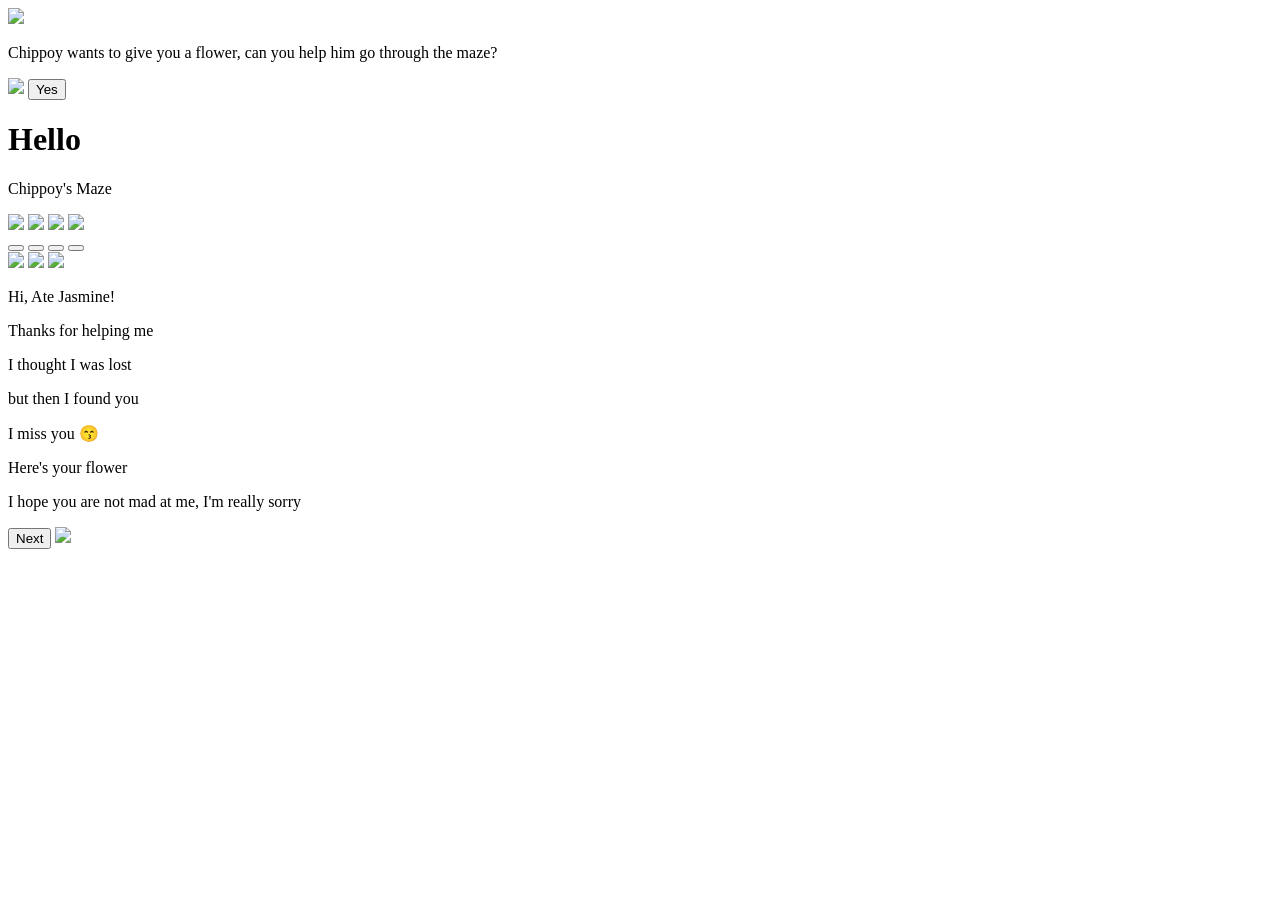
==== game.html @ b42ad6bf "Create game.html" ====
<!doctype html>
<html lang="en">
  <head>
    <meta charset="UTF-8" />
    <meta name="viewport" content="width=device-width, initial-scale=1.0" />
    <title>Game Maze</title>
    <link rel="stylesheet" href="styles/game.css" />
    <link rel="preconnect" href="https://fonts.googleapis.com" />
    <link rel="preconnect" href="https://fonts.gstatic.com" crossorigin />
    <link
      href="https://fonts.googleapis.com/css2?family=GFS+Didot&family=Lilita+One&family=Pixelify+Sans:wght@400..700&display=swap"
      rel="stylesheet"
    />
  </head>
  <body>
    <div class="roseContainer"></div>

    <div class="dialogueContainer">
      <img src="/jas/images/sab-rose.png" class="sabRose" />
      <div class="dialogueBox">
        <p class="dialogueText">
          Chippoy wants to give you a flower, can you help him go
          through the maze?
        </p>
        <img src="/jas/images/chatbox.svg" class="box" />
        <button class="yesBtn">Yes</button>
      </div>
    </div>

    <div class="mazeScene">
        <div class="header">
          <h1>Hello</h1>
          <p>Chippoy's Maze</p>
        </div>
        <div class="images">
          <img src="/jas/images/maze-walls.png" class="mazeWalls">
          <img src="/jas/images/maze-background.png" class="mazeBackground" >
          <img src="/jas/images/sab.png" class="sab">
          <img src="/jas/images/isha.png" class="isha">
        </div>
      </div>

      <div class="controls">
        <button class="upButton"></button>
        <button class="leftButton"></button>
        <button class="rightButton"></button>
        <button class="downButton"></button>
      </div>

      <div class="finishScene">
        <img src="/jas/images/sab-rose.png" class="sabStand">
        <img src="/jas/images/giveRose.svg" class="giveRose">
        <img src="/jas/images/isha-stand.svg" class="ishaStand">
        <div class="finishDialogue">
            <p class="finish firstLine">Hi, Ate Jasmine!</p>
            <p class="finish secondLine">Thanks for helping me</p>
            <p class="finish thirdLine">I thought I was lost</p>
            <p class="finish fourthLine">but then I found you</p>
            <p class="finish fifthLine">I miss you 😙</p>
            <p class="finish sixthLine">Here's your flower</p>
            <p class="finish seventhLine">I hope you are not mad at me, I'm really sorry</p>
          <button class="nextButton">Next</button>
          <img src="/jas/images/chatbox.svg" class="finishBox">
        </div>
      </div>
    </div>
    <script src="/jas/scripts/game.js"></script>
  </body>
</html>
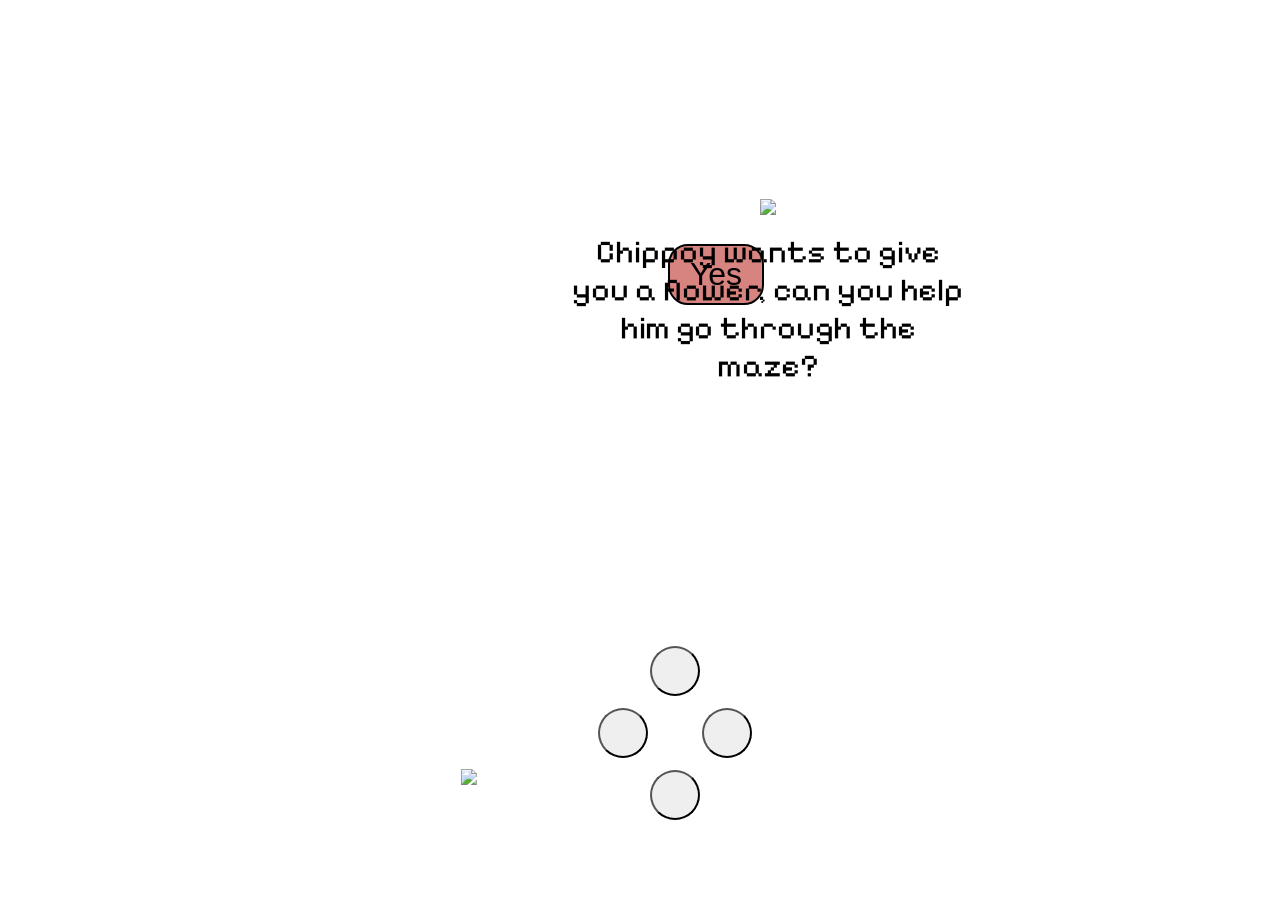
==== commit c686541b: "Update game.html" ====
--- a/game.html
+++ b/game.html
@@ -48,7 +48,6 @@
       </div>
 
       <div class="finishScene">
-        <img src="/jas/images/sab-rose.png" class="sabStand">
         <img src="/jas/images/giveRose.svg" class="giveRose">
         <img src="/jas/images/isha-stand.svg" class="ishaStand">
         <div class="finishDialogue">
@@ -60,7 +59,6 @@
             <p class="finish sixthLine">Here's your flower</p>
             <p class="finish seventhLine">I hope you are not mad at me, I'm really sorry</p>
           <button class="nextButton">Next</button>
-          <img src="/jas/images/chatbox.svg" class="finishBox">
         </div>
       </div>
     </div>
--- a/styles/game.css
+++ b/styles/game.css
@@ -0,0 +1,241 @@
+/* ---------------- Global Styles ---------------- */
+body {
+  background-image: url('/jas/images/chippoy.png');
+  background-position: center;
+  background-size: cover;
+  display: flex;
+  flex-direction: column;
+  align-items: center;
+  justify-content: center;
+  height: 100vh;
+  margin: 0;
+  overflow: hidden;
+  font-family: "Pixelify Sans", sans-serif;
+}
+
+/* ---------------- Dialogue / Welcome ---------------- */
+.dialogueContainer {
+  position: relative;
+  width: 70%;
+  height: 70%;
+  top: 20px;
+}
+
+.sabRose {
+  position: absolute;
+  width: 40%;
+  bottom: 0;
+  left: 50%;
+  transform: translateX(-50%);
+}
+
+.dialogueBox {
+  position: absolute;
+  top: -10%;
+  left: 42%;
+  width: 40%;
+  min-height: 30%;
+  border-radius: 10px;
+
+  display: flex;
+  align-items: center;
+  justify-content: center;
+  padding: 20px;
+}
+
+.dialogueText {
+  font-size: 2rem;
+  color: black;
+  text-align: center;
+}
+
+
+.yesBtn {
+  position: absolute;
+  bottom: 1rem;
+  left: 25%;
+  padding: 0.625rem 1.25rem;
+  font-size: 2rem;
+  border: 2px solid black;
+  border-radius: 1.25rem;
+  cursor: pointer;
+  transition: transform 0.3s ease;
+  background: #d7837f
+}
+
+.yesBtn:hover {
+  transform: scale(1.15);
+  outline: 2px solid #333;
+}
+
+/* ---------------- Falling Roses ---------------- */
+.roseContainer {
+  position: absolute;
+  top: 0;
+  left: 0;
+  width: 100%;
+  height: 100%;
+  overflow: hidden;
+  pointer-events: none;
+  z-index: -1;
+}
+
+.rose {
+  position: absolute;
+  background: url('rose.svg') no-repeat center/contain;
+  width: 4.375rem;
+  height: 4.375rem;
+  animation: fall linear infinite;
+}
+
+@keyframes fall {
+  0% { transform: translateY(-100px); opacity: 1; }
+  40% { opacity: 1; }
+  60% { opacity: 0.5; }
+  80% { opacity: 0.2; }
+  100% { transform: translateY(100vh); opacity: 0; }
+}
+
+/* ---------------- Maze Scene ---------------- */
+.mazeScene, .finishScene {
+  display: none;
+  position: relative;
+  width: 40%;
+  height: 100%;
+  top: 0;
+  z-index: 1;
+}
+
+.mazeBackground {
+  position: absolute;
+  top: 50%;
+  left: 50%;
+  transform: translate(-50%, -50%);
+  z-index: 1;
+  width: 800px;
+  height: 700px;
+  border-radius: 50px;
+  background: url('https://i.pinimg.com/originals/1e/f4/70/1ef47006f2b9236209b8b7d3d7479e8e.gif');
+  border: solid 4px;
+}
+
+.mazeWalls {
+  position: absolute;
+  top: 50%;
+  left: 50%;
+  transform: translate(-50%, -50%);
+  z-index: 2;
+  width: 800px;
+  height: 700px;
+}
+
+/* ---------------- Characters ---------------- */
+.sab, .isha {
+  position: absolute;
+  z-index: 2;
+}
+
+.sab { height: 4rem; width: 4rem; top: 360px; left: 60px; }
+.isha { height: 4rem; width: 4rem; top: 348px; right: 40px; }
+
+.sabStand, .giveRose {
+  position: absolute;
+  width: 25rem;
+  top: 10rem;
+  bottom: 0;
+  left: 30%;
+  transform: translateX(-50%);
+}
+
+.ishaStand {
+  position: absolute;
+  width: 19rem;
+  top: 13rem;
+  bottom: 0;
+  left: 75%;
+  transform: translateX(-50%);
+}
+
+/* ---------------- Dialogue Finish ---------------- */
+.finishDialogue { position: relative; width: 100%; height: 100%; }
+
+.finish {
+  position: absolute;
+  font-size: 2rem;
+  top: 4.8rem;
+  left: 16.5rem;
+  width: 14rem;
+  z-index: 1;
+}
+
+.secondLine, .thirdLine, .fourthLine, .fifthLine, .sixthLine, .seventhLine {
+  opacity: 0;
+}
+
+/* ---------------- Buttons ---------------- */
+.nextButton {
+  position: absolute;
+  height: 3rem;
+  width: 6rem;
+  font-size: 20px;
+  border: solid 3px;
+  border-radius: 10px;
+  background: #8fbc8f;
+  top: 7rem;
+  left: 35rem;
+  transition: 0.3s ease, transform 0.2s ease;
+}
+
+.nextButton:hover {
+  transform: scale(1.15);
+}
+
+/* ---------------- Header Text ---------------- */
+.header { display: flex; align-items: center; justify-content: center; }
+
+h1, p { position: absolute; z-index: 2; }
+
+h1 { font-size: 3.5rem; top: 1.8rem; }
+p { font-size: 1.5rem; top: 6.8rem; }
+
+/* ---------------- Controls Grid ---------------- */
+.controls {
+  display: grid;
+  position: absolute;
+  grid-template-columns: repeat(3, 1fr);
+  grid-template-rows: repeat(3, 1fr);
+  bottom: 5rem;
+  right: 33rem;
+  z-index: 3;
+  gap: 2px;
+}
+
+.upButton, .rightButton, .downButton, .leftButton {
+  display: flex;
+  height: 50px;
+  width: 50px;  
+  cursor: pointer;
+  margin-top: 10px;
+  border-radius: 50%;
+  transition: 0.3s ease, transform 0.2s ease;
+  z-index: 3;
+  background-size: contain;
+  background-repeat: no-repeat;
+  background-position: center;
+}
+
+.upButton:active, .rightButton:active, .leftButton:active, .downButton:active,
+.upButton.active, .leftButton.active, .rightButton.active, .downButton.active {
+  transform: scale(1.5);
+}
+
+.upButton {   background-image: url(/jas/images/up-arrow.svg); grid-column: 2; grid-row: 1; }
+.leftButton {   background-image: url(/jas/images/left-arrow.svg); grid-column: 1; grid-row: 2; }
+.rightButton {  background-image: url(/jas/images/right-arrow.svg); grid-column: 3; grid-row: 2; }
+.downButton {   background-image: url(/jas/images/down-arrow.svg); grid-column: 2; grid-row: 3; }
+
+/* ---------------- Animations ---------------- */
+@keyframes fadeOutScale {
+  0% { opacity: 1; transform: scale(1); }
+  100% { opacity: 0; transform: scale(0.8); }
+}
